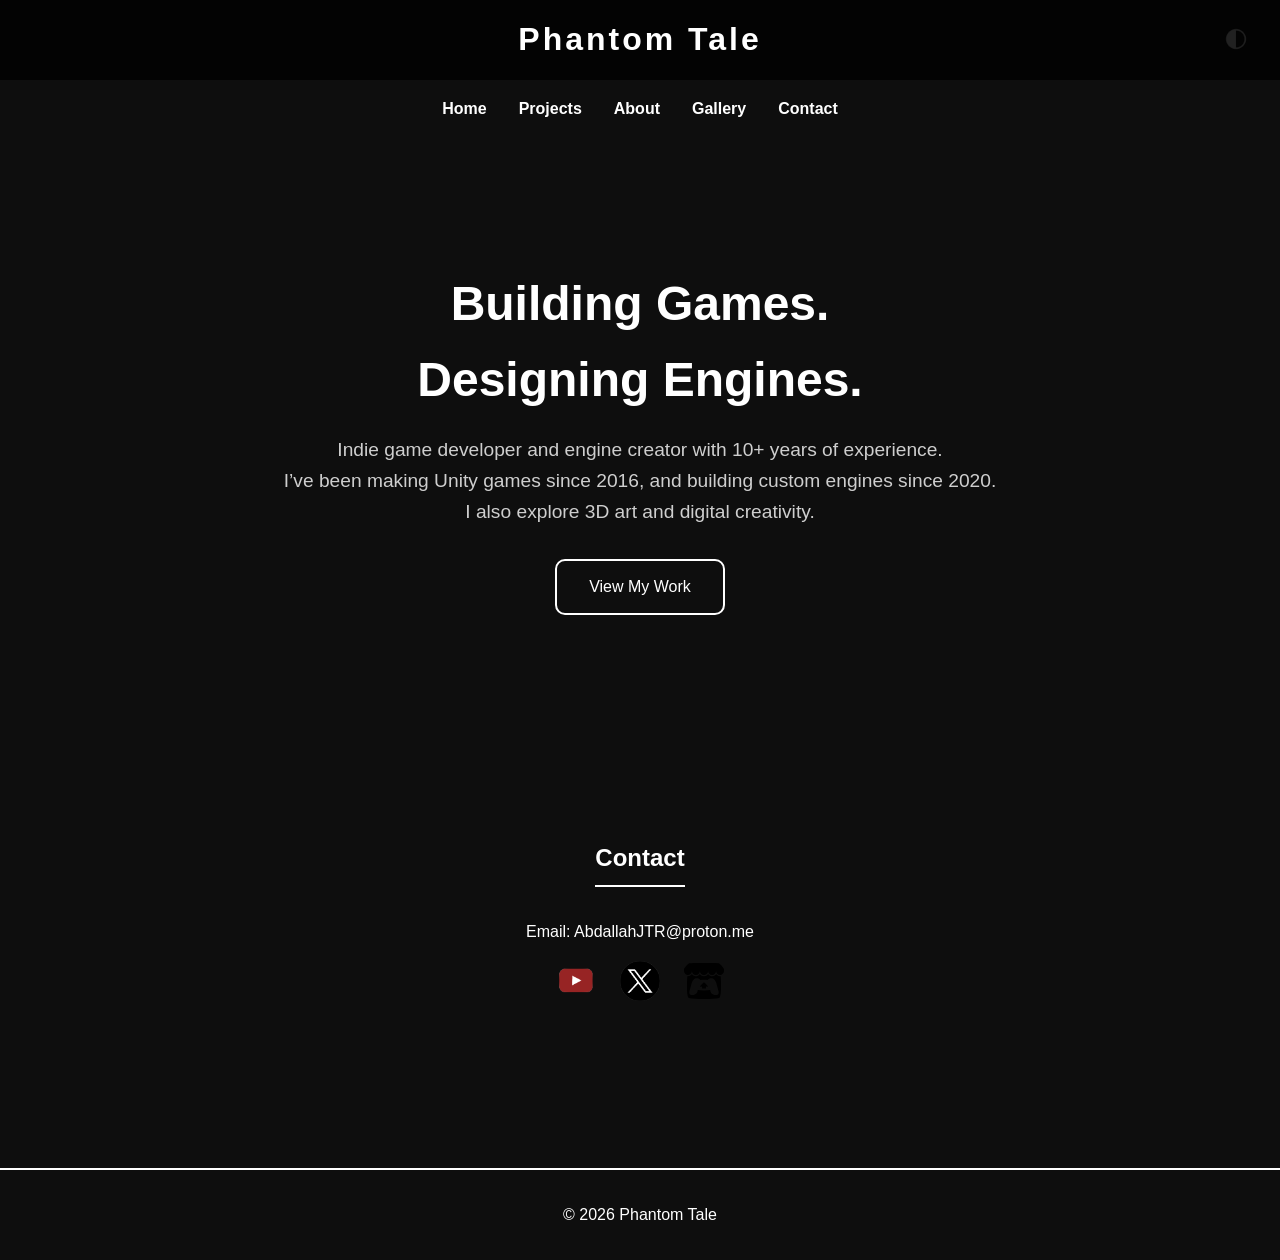
==== index.html @ a6f7a20d "Update index.html" ====
<!DOCTYPE html>
<html lang="en">
<head>
<meta charset="UTF-8">
<meta name="description" content="Phantom Tale - Indie game developer and engine creator. Unity games since 2016, custom engines since 2020, 3D art, and digital creativity.">
<meta name="keywords" content="Indie games, Game engine developer, Unity, 3D art, Engine programming, Digital creativity">
<meta name="author" content="Abdallah Madoui">
<meta name="robots" content="index, follow">
<title>Phantom Tale | Indie Game Developer & Custom Engine Development</title>
<meta name="viewport" content="width=device-width, initial-scale=1.0">
<link rel="canonical" href="https://phantomtale.com/">
<link rel="icon" href="Icon.ico">
<link rel="stylesheet" href="style.css">
</head>
<body>

<header id="top-bar">
  <div class="bar-title">Phantom Tale</div>
  <button id="dark-mode-toggle">
    <img id="theme-icon" src="DarkModeOn.png" alt="Dark Mode">
  </button>
</header>

<nav class="nav">
  <a href="index.html">Home</a>
  <a href="projects.html">Projects</a>
  <a href="about.html">About</a>
  <a href="gallery.html">Gallery</a>
  <a href="#contact">Contact</a>
</nav>

<section class="hero">
  <h1>Building Games.<br>Designing Engines.</h1>
  <p>Indie game developer and engine creator with 10+ years of experience.<br>
     I’ve been making Unity games since 2016, and building custom engines since 2020.<br>
     I also explore 3D art and digital creativity.</p>
  <a href="projects.html" class="btn">View My Work</a>
</section>

<section id="contact" class="section">
  <h2>Contact</h2>
  <p>Email: AbdallahJTR@proton.me</p>
   <div class="contact-links">
    <a href="https://www.youtube.com/@phantom_taleT" target="_blank" aria-label="YouTube">
      <img src="Youtube.png" alt="YouTube Icon">
    </a>
    <a href="https://x.com/AbdallahMadoui" target="_blank" aria-label="X (Twitter)">
      <img src="x.png" alt="X Icon">
    </a>
    <a href="https://phantom-tale.itch.io/" target="_blank" aria-label="itch">
      <img src="itchio.svg" alt="itchio Icon">
    </a>
  </div>
</section>

<footer>
  <p>© 2026 Phantom Tale</p>
</footer>

<script src="script.js"></script>
</body>
</html>
---- style.css ----
/* RESET */
* {
    margin: 0;
    padding: 0;
    box-sizing: border-box;
}

/* BODY & TOP BAR */
body {
    font-family: Arial, Helvetica, sans-serif;
    background: #0e0e0e;
    color: #fff;
    line-height: 1.6;
    padding-top: 80px;
    transition: background 0.4s ease, color 0.4s ease;
}

#top-bar {
position: fixed;
top: 0;
left: 0;
width: 100%;
height: 80px;
background: #030303;
color: #fff;
display: flex;
align-items: center;
justify-content: center;
padding: 0 2rem;
z-index: 1000;
transition: transform 0.4s ease;
}

.bar-title {
    font-size: 2rem;
    font-weight: 900;
    letter-spacing: 3px;
}

/* DARK MODE BUTTON */
#dark-mode-toggle {
position: absolute;
right: 2rem;
background: transparent;
border: none;
cursor: pointer;
}

#dark-mode-toggle img {
width: 24px;
height: 24px;
}

/* NAVIGATION */
.nav {
    display: flex;
    justify-content: center;
    gap: 2rem;
    padding: 1rem 0;
}

.nav a {
    text-decoration: none;
    color: inherit;
    font-weight: bold;
}

/* HERO & SECTION */
.hero {
    text-align: center;
    padding: 8rem 10%;
}

.hero h1 {
    font-size: 3rem;
    margin-bottom: 1rem;
}

.hero p {
    font-size: 1.2rem;
    margin-bottom: 2rem;
    opacity: 0.8;
}

.btn {
    display: inline-block;
    padding: 0.8rem 2rem;
    border: 2px solid currentColor;
    border-radius: 10px;
    text-decoration: none;
    color: inherit;
    transition: all 0.3s ease;
}

.btn:hover {
    background: #fff;
    color: #000;
}

.section {
    padding: 6rem 10%;
    text-align: center;
}

.section h2 {
    margin-bottom: 2rem;
    border-bottom: 2px solid currentColor;
    display: inline-block;
    padding-bottom: 0.5rem;
}

/* GRID */
.grid {
    display: grid;
    grid-template-columns: repeat(auto-fit, minmax(250px, 1fr));
    gap: 2rem;
}

.card {
    padding: 2rem;
    background: #222;
    border: 2px solid #fff;
    border-radius: 12px;
}

/* FOOTER */
footer {
    margin-top: 4rem;
    text-align: center;
    padding: 2rem;
    border-top: 2px solid currentColor;
}

/* LIGHT MODE */
body.light-mode {
    background: #F2F2F2;
    color: #1C1C1C;
}

body.light-mode #top-bar {
    background: #000;
    color: #fff;
}

body.light-mode .card {
    background: #fff;
    border-color: #000;
}

/* GALLERY */
.gallery-grid {
    display: grid;
    grid-template-columns: repeat(auto-fit, minmax(300px, 1fr));
    gap: 2rem;
}

.gallery-item {
    overflow: hidden;
    border-radius: 12px;
    border: 2px solid currentColor;
    transition: transform 0.3s ease;
    position: relative;
}

.gallery-item img,
.gallery-item iframe {
    width: 100%;
    height: auto;
    display: block;
    transition: transform 0.4s ease;
    border-radius: 12px;
}

.gallery-item:hover img,
.gallery-item:hover iframe {
    transform: scale(1.05);
}

.gallery-item::after {
    content: "";
    position: absolute;
    inset: 0;
    background: linear-gradient(to top, rgba(0,0,0,0.4), transparent);
    opacity: 0;
    transition: opacity 0.3s ease;
}

.gallery-item:hover::after {
    opacity: 1;
}

/* MOBILE RESPONSIVE */
@media (max-width: 768px) {
    #top-bar {
    flex-direction: column;
    height: auto;
    padding: 1rem;
    }
    .bar-title {
        font-size: 1.5rem;
        margin-bottom: 0.5rem;
    }
    #dark-mode-toggle {
    position: absolute;
    top: 1rem;
    right: 1rem;
    }
    .nav {
        flex-direction: column;
        gap: 1rem;
        padding: 0.5rem 0 1rem 0;
    }
    .section {
        padding: 4rem 5%;
    }
    .hero h1 {
        font-size: 2rem;
    }
    .hero p {
        font-size: 1rem;
    }
    .btn {
        padding: 0.6rem 1.5rem;
        font-size: 0.9rem;
    }
    .grid,
    .gallery-grid {
        grid-template-columns: 1fr;
    }
    .card,
    .gallery-item {
        padding: 1rem;
    }
}

@media (max-width: 480px) {
    .bar-title {
        font-size: 1.3rem;
    }
    #dark-mode-toggle img {
    width: 20px;
    height: 20px;
    }
    .section h2 {
        font-size: 1.5rem;
    }
    .nav a {
        font-size: 0.9rem;
    }
}
.contact-links {
    display: flex;
    justify-content: center;
    gap: 1.5rem;
    margin-top: 1rem;
}

.contact-links a img {
    width: 40px;
    height: 40px;
    transition: transform 0.3s ease, opacity 0.3s ease;
}

.contact-links a img:hover {
    transform: scale(1.2);
    opacity: 0.8;
}
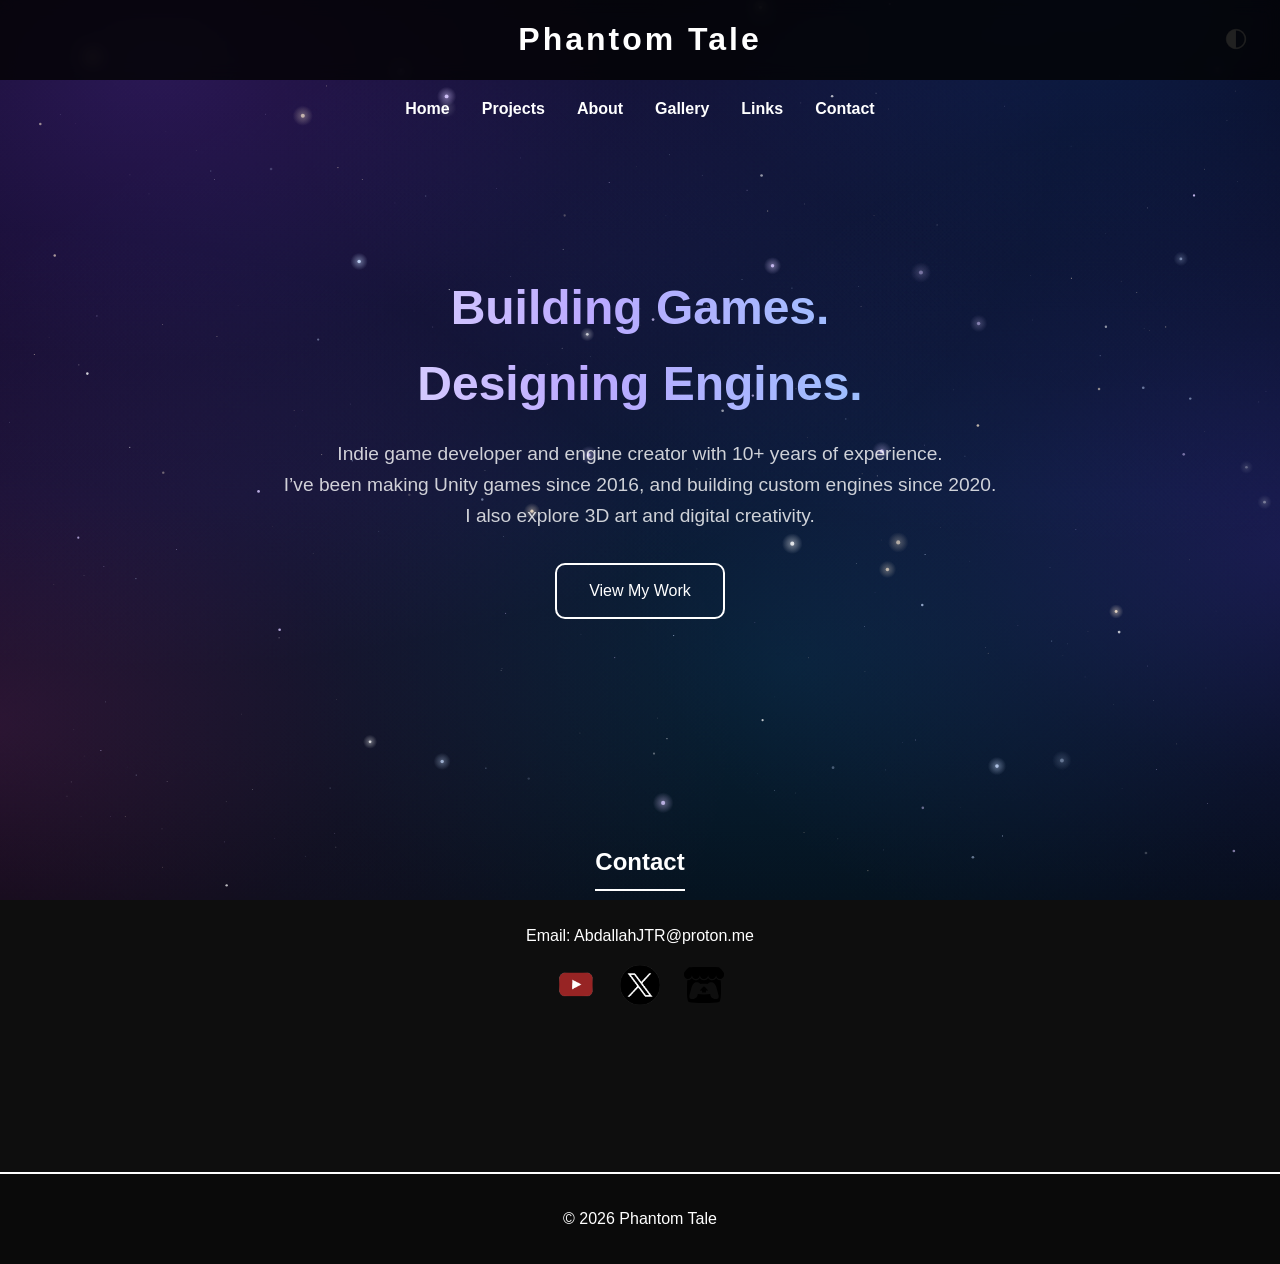
==== commit 6ba31bfb: "new site" ====
--- a/index.html
+++ b/index.html
@@ -11,6 +11,7 @@
 <link rel="canonical" href="https://phantomtale.com/">
 <link rel="icon" href="Icon.ico">
 <link rel="stylesheet" href="style.css">
+<script src="cosmic.js" defer></script>
 </head>
 <body>
 
@@ -22,10 +23,11 @@
 </header>
 
 <nav class="nav">
-  <a href="index.html">Home</a>
+  <a href="/">Home</a>
   <a href="projects.html">Projects</a>
   <a href="about.html">About</a>
   <a href="gallery.html">Gallery</a>
+  <a href="links.html">Links</a>
   <a href="#contact">Contact</a>
 </nav>
 
--- a/style.css
+++ b/style.css
@@ -265,3 +265,203 @@
     transform: scale(1.2);
     opacity: 0.8;
 }
+
+/* ============ COSMIC THEME ============ */
+
+/* Animated background canvas (created by cosmic.js) */
+#cosmos {
+    position: fixed;
+    inset: 0;
+    width: 100%;
+    height: 100%;
+    display: block;
+    z-index: -1;
+    pointer-events: none;
+}
+
+#top-bar {
+    background: rgba(3, 3, 3, 0.82);
+    backdrop-filter: blur(8px);
+    -webkit-backdrop-filter: blur(8px);
+}
+
+/* Nav: animated underline */
+.nav a {
+    position: relative;
+    padding-bottom: 4px;
+}
+
+.nav a::after {
+    content: "";
+    position: absolute;
+    left: 0;
+    bottom: 0;
+    width: 100%;
+    height: 2px;
+    background: linear-gradient(90deg, #9d7bff, #5fd3ff);
+    transform: scaleX(0);
+    transform-origin: left;
+    transition: transform 0.3s ease;
+}
+
+.nav a:hover::after,
+.nav a:focus-visible::after {
+    transform: scaleX(1);
+}
+
+/* Hero: gradient title and glowing button */
+.hero h1 {
+    background: linear-gradient(90deg, #ffffff, #bba9ff 45%, #7fd6ff);
+    -webkit-background-clip: text;
+    background-clip: text;
+    color: transparent;
+}
+
+body.light-mode .hero h1 {
+    background: linear-gradient(90deg, #1c1c3a, #5b3fd1 50%, #1d6fb8);
+    -webkit-background-clip: text;
+    background-clip: text;
+    color: transparent;
+}
+
+.btn:hover {
+    box-shadow: 0 0 26px rgba(150, 120, 255, 0.55);
+}
+
+/* Cards float over the starfield */
+.card {
+    background: rgba(20, 18, 40, 0.72);
+    backdrop-filter: blur(6px);
+    -webkit-backdrop-filter: blur(6px);
+    transition: transform 0.3s ease, box-shadow 0.3s ease;
+}
+
+.card:hover {
+    transform: translateY(-5px);
+    box-shadow: 0 12px 36px rgba(130, 100, 255, 0.3);
+}
+
+body.light-mode .card {
+    background: rgba(255, 255, 255, 0.78);
+}
+
+footer {
+    background: rgba(0, 0, 0, 0.25);
+}
+
+body.light-mode footer {
+    background: rgba(255, 255, 255, 0.45);
+}
+
+/* ============ LINKS PAGE ============ */
+
+.links-intro {
+    max-width: 640px;
+    margin: 0 auto 2.5rem;
+    opacity: 0.8;
+}
+
+.links-grid {
+    display: grid;
+    grid-template-columns: repeat(auto-fill, minmax(280px, 1fr));
+    gap: 2rem;
+    text-align: left;
+}
+
+.link-card {
+    display: flex;
+    flex-direction: column;
+    overflow: hidden;
+    color: inherit;
+    text-decoration: none;
+    border: 2px solid currentColor;
+    border-radius: 12px;
+    background: rgba(20, 18, 40, 0.72);
+    backdrop-filter: blur(6px);
+    -webkit-backdrop-filter: blur(6px);
+    transition: transform 0.3s ease, box-shadow 0.3s ease;
+}
+
+body.light-mode .link-card {
+    background: rgba(255, 255, 255, 0.78);
+}
+
+.link-card:hover,
+.link-card:focus-visible {
+    transform: translateY(-6px);
+    box-shadow: 0 14px 40px rgba(130, 100, 255, 0.35);
+}
+
+.link-shot {
+    aspect-ratio: 16 / 10;
+    overflow: hidden;
+    background: linear-gradient(135deg, #1a1440, #0b1f3a);
+    display: flex;
+    align-items: center;
+    justify-content: center;
+}
+
+.link-shot img {
+    width: 100%;
+    height: 100%;
+    object-fit: cover;
+    object-position: top;
+    display: block;
+    transition: transform 0.4s ease;
+}
+
+.link-card:hover .link-shot img {
+    transform: scale(1.05);
+}
+
+.link-shot .link-initial {
+    font-size: 3.5rem;
+    font-weight: 900;
+    color: rgba(255, 255, 255, 0.55);
+    text-transform: uppercase;
+}
+
+.link-info {
+    padding: 1rem 1.2rem 1.2rem;
+}
+
+.link-info h3 {
+    font-size: 1.1rem;
+    margin-bottom: 0.2rem;
+    overflow-wrap: anywhere;
+}
+
+.link-host {
+    font-size: 0.85rem;
+    opacity: 0.65;
+    margin-bottom: 0.5rem;
+    overflow-wrap: anywhere;
+}
+
+.link-desc {
+    font-size: 0.95rem;
+    opacity: 0.85;
+}
+
+.links-empty {
+    grid-column: 1 / -1;
+    text-align: center;
+    opacity: 0.75;
+}
+
+/* Mobile: centre the stacked nav links */
+@media (max-width: 768px) {
+    .nav {
+        align-items: center;
+    }
+}
+
+/* Respect reduced motion for the hover animations too */
+@media (prefers-reduced-motion: reduce) {
+    .card,
+    .link-card,
+    .link-shot img,
+    .nav a::after {
+        transition: none;
+    }
+}
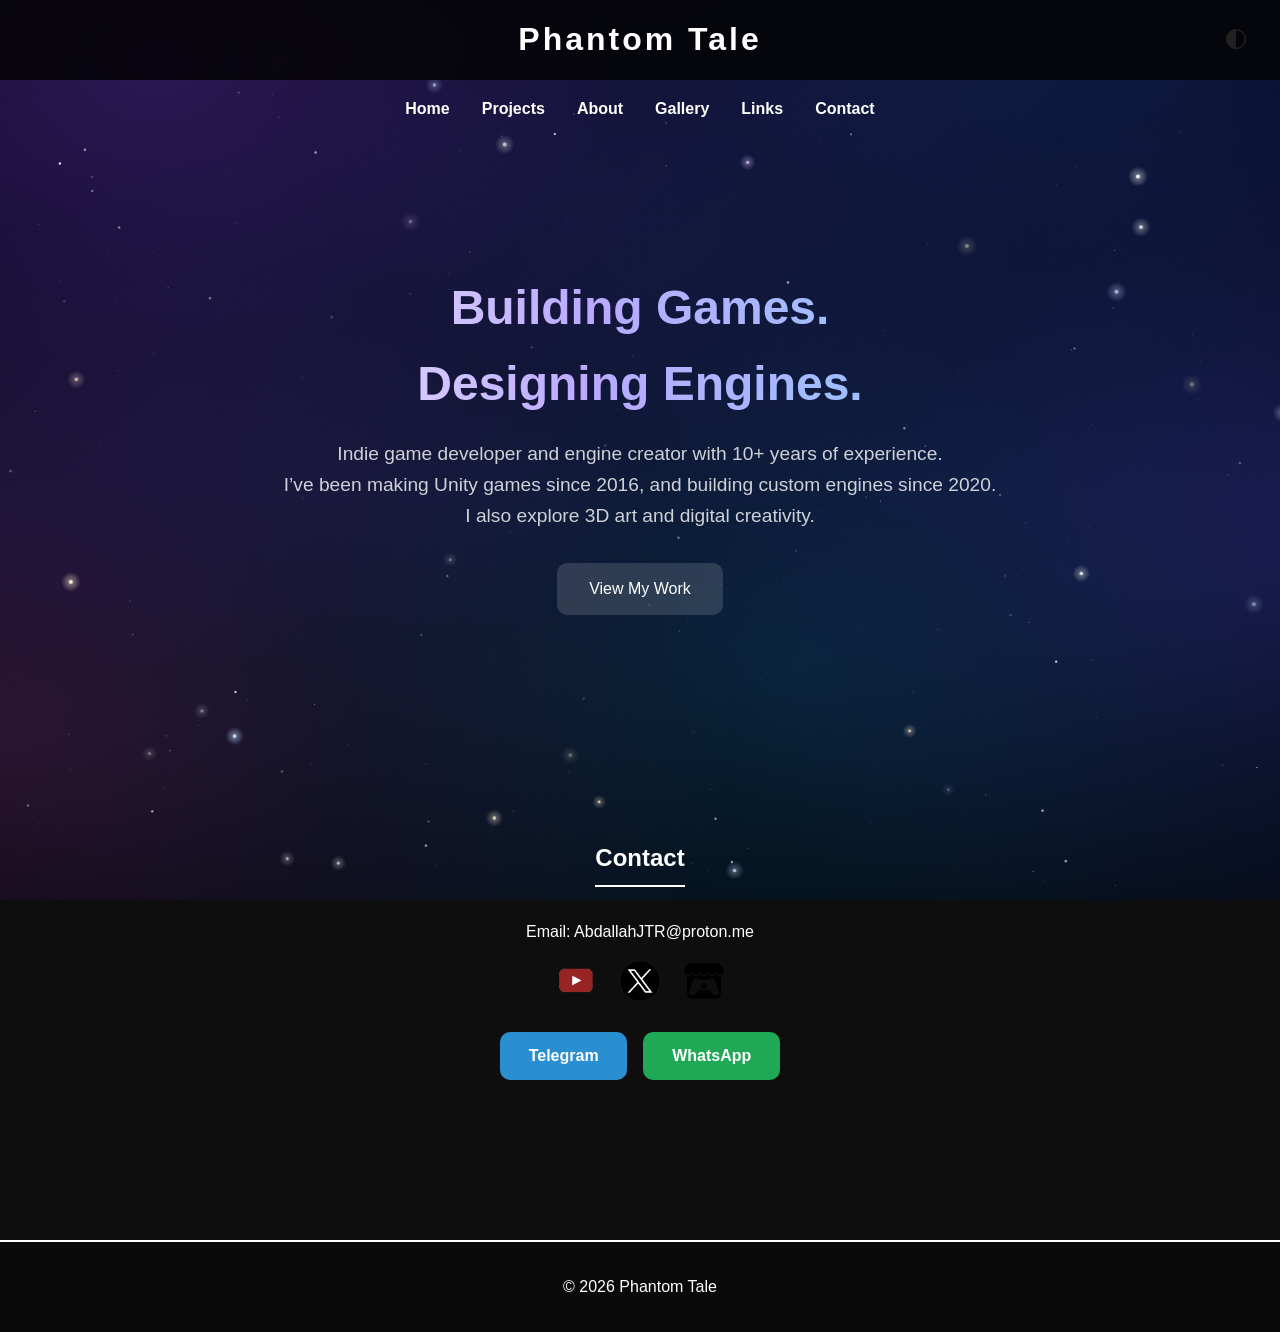
==== commit 864d3b48: "fixes" ====
--- a/index.html
+++ b/index.html
@@ -9,7 +9,8 @@
 <title>Phantom Tale | Indie Game Developer & Custom Engine Development</title>
 <meta name="viewport" content="width=device-width, initial-scale=1.0">
 <link rel="canonical" href="https://phantomtale.com/">
-<link rel="icon" href="Icon.ico">
+<link rel="icon" href="/Icon.ico" type="image/x-icon">
+<link rel="shortcut icon" href="/Icon.ico" type="image/x-icon">
 <link rel="stylesheet" href="style.css">
 <script src="cosmic.js" defer></script>
 </head>
@@ -53,6 +54,10 @@
       <img src="itchio.svg" alt="itchio Icon">
     </a>
   </div>
+  <div class="contact-buttons">
+    <a class="contact-btn telegram" href="https://t.me/PhantomTale" target="_blank" rel="noopener noreferrer">Telegram</a>
+    <a class="contact-btn whatsapp" href="https://wa.me/213774090745" target="_blank" rel="noopener noreferrer">WhatsApp</a>
+  </div>
 </section>
 
 <footer>
--- a/style.css
+++ b/style.css
@@ -85,7 +85,8 @@
 .btn {
     display: inline-block;
     padding: 0.8rem 2rem;
-    border: 2px solid currentColor;
+    border: none;
+    background: rgba(255, 255, 255, 0.14);
     border-radius: 10px;
     text-decoration: none;
     color: inherit;
@@ -449,6 +450,76 @@
     opacity: 0.75;
 }
 
+/* Project cards with a header image that link to Steam */
+.project-card {
+    display: block;
+    padding: 0;
+    overflow: hidden;
+    color: inherit;
+    text-decoration: none;
+}
+
+.project-card img {
+    display: block;
+    width: 100%;
+    height: auto;
+    transition: transform 0.4s ease;
+}
+
+.project-card:hover img {
+    transform: scale(1.04);
+}
+
+.project-title {
+    display: block;
+    padding: 1rem 1.2rem 1.2rem;
+    font-weight: bold;
+}
+
+/* Borderless buttons: keep a soft fill so they still read as buttons */
+body.light-mode .btn {
+    background: rgba(0, 0, 0, 0.08);
+}
+
+body.light-mode .btn:hover {
+    background: #1c1c1c;
+    color: #fff;
+}
+
+/* Telegram / WhatsApp buttons in the Contact section */
+.contact-buttons {
+    display: flex;
+    justify-content: center;
+    flex-wrap: wrap;
+    gap: 1rem;
+    margin-top: 1.5rem;
+}
+
+.contact-btn {
+    display: inline-block;
+    padding: 0.7rem 1.8rem;
+    border: none;
+    border-radius: 10px;
+    color: #fff;
+    font-weight: bold;
+    text-decoration: none;
+    transition: transform 0.3s ease, box-shadow 0.3s ease;
+}
+
+.contact-btn.telegram {
+    background: #2a8fd0;
+}
+
+.contact-btn.whatsapp {
+    background: #1fa855;
+}
+
+.contact-btn:hover,
+.contact-btn:focus-visible {
+    transform: translateY(-3px);
+    box-shadow: 0 8px 24px rgba(130, 100, 255, 0.4);
+}
+
 /* Mobile: centre the stacked nav links */
 @media (max-width: 768px) {
     .nav {
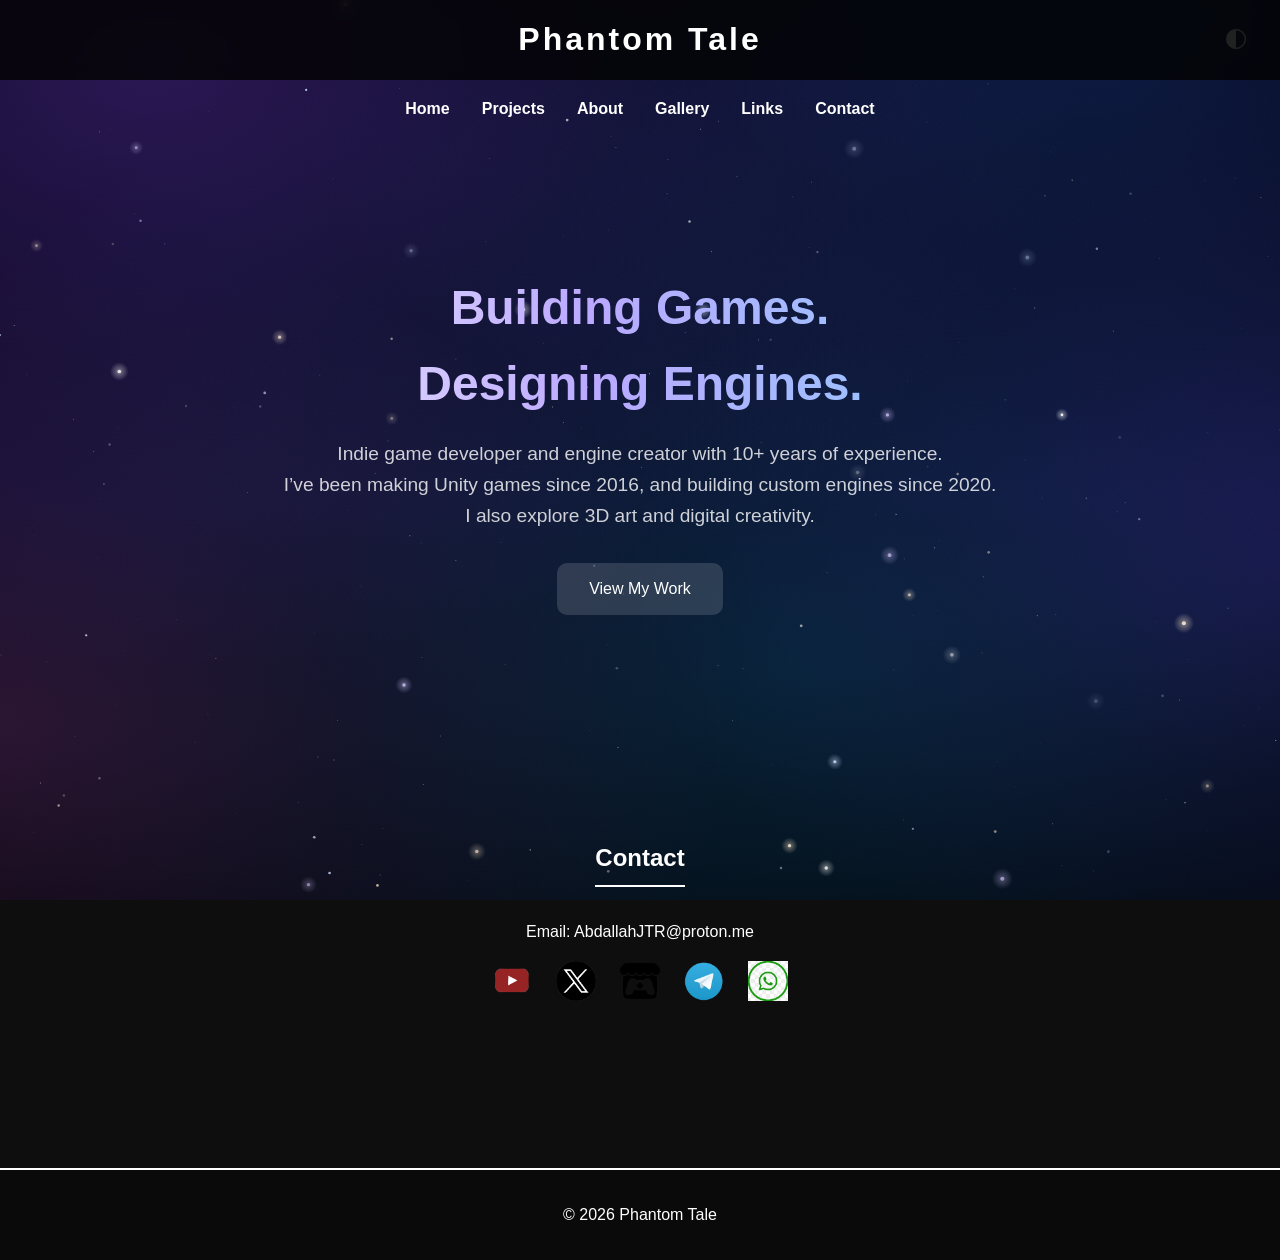
==== commit 09c78318: "fixes" ====
--- a/index.html
+++ b/index.html
@@ -53,10 +53,12 @@
     <a href="https://phantom-tale.itch.io/" target="_blank" aria-label="itch">
       <img src="itchio.svg" alt="itchio Icon">
     </a>
-  </div>
-  <div class="contact-buttons">
-    <a class="contact-btn telegram" href="https://t.me/PhantomTale" target="_blank" rel="noopener noreferrer">Telegram</a>
-    <a class="contact-btn whatsapp" href="https://wa.me/213774090745" target="_blank" rel="noopener noreferrer">WhatsApp</a>
+    <a href="https://t.me/PhantomTale" target="_blank" rel="noopener noreferrer" aria-label="Telegram">
+      <img src="Tg.svg" alt="Telegram Icon">
+    </a>
+    <a href="https://wa.me/213774090745" target="_blank" rel="noopener noreferrer" aria-label="WhatsApp">
+      <img src="WS.svg" alt="WhatsApp Icon">
+    </a>
   </div>
 </section>
 
--- a/style.css
+++ b/style.css
@@ -486,40 +486,6 @@
     color: #fff;
 }
 
-/* Telegram / WhatsApp buttons in the Contact section */
-.contact-buttons {
-    display: flex;
-    justify-content: center;
-    flex-wrap: wrap;
-    gap: 1rem;
-    margin-top: 1.5rem;
-}
-
-.contact-btn {
-    display: inline-block;
-    padding: 0.7rem 1.8rem;
-    border: none;
-    border-radius: 10px;
-    color: #fff;
-    font-weight: bold;
-    text-decoration: none;
-    transition: transform 0.3s ease, box-shadow 0.3s ease;
-}
-
-.contact-btn.telegram {
-    background: #2a8fd0;
-}
-
-.contact-btn.whatsapp {
-    background: #1fa855;
-}
-
-.contact-btn:hover,
-.contact-btn:focus-visible {
-    transform: translateY(-3px);
-    box-shadow: 0 8px 24px rgba(130, 100, 255, 0.4);
-}
-
 /* Mobile: centre the stacked nav links */
 @media (max-width: 768px) {
     .nav {
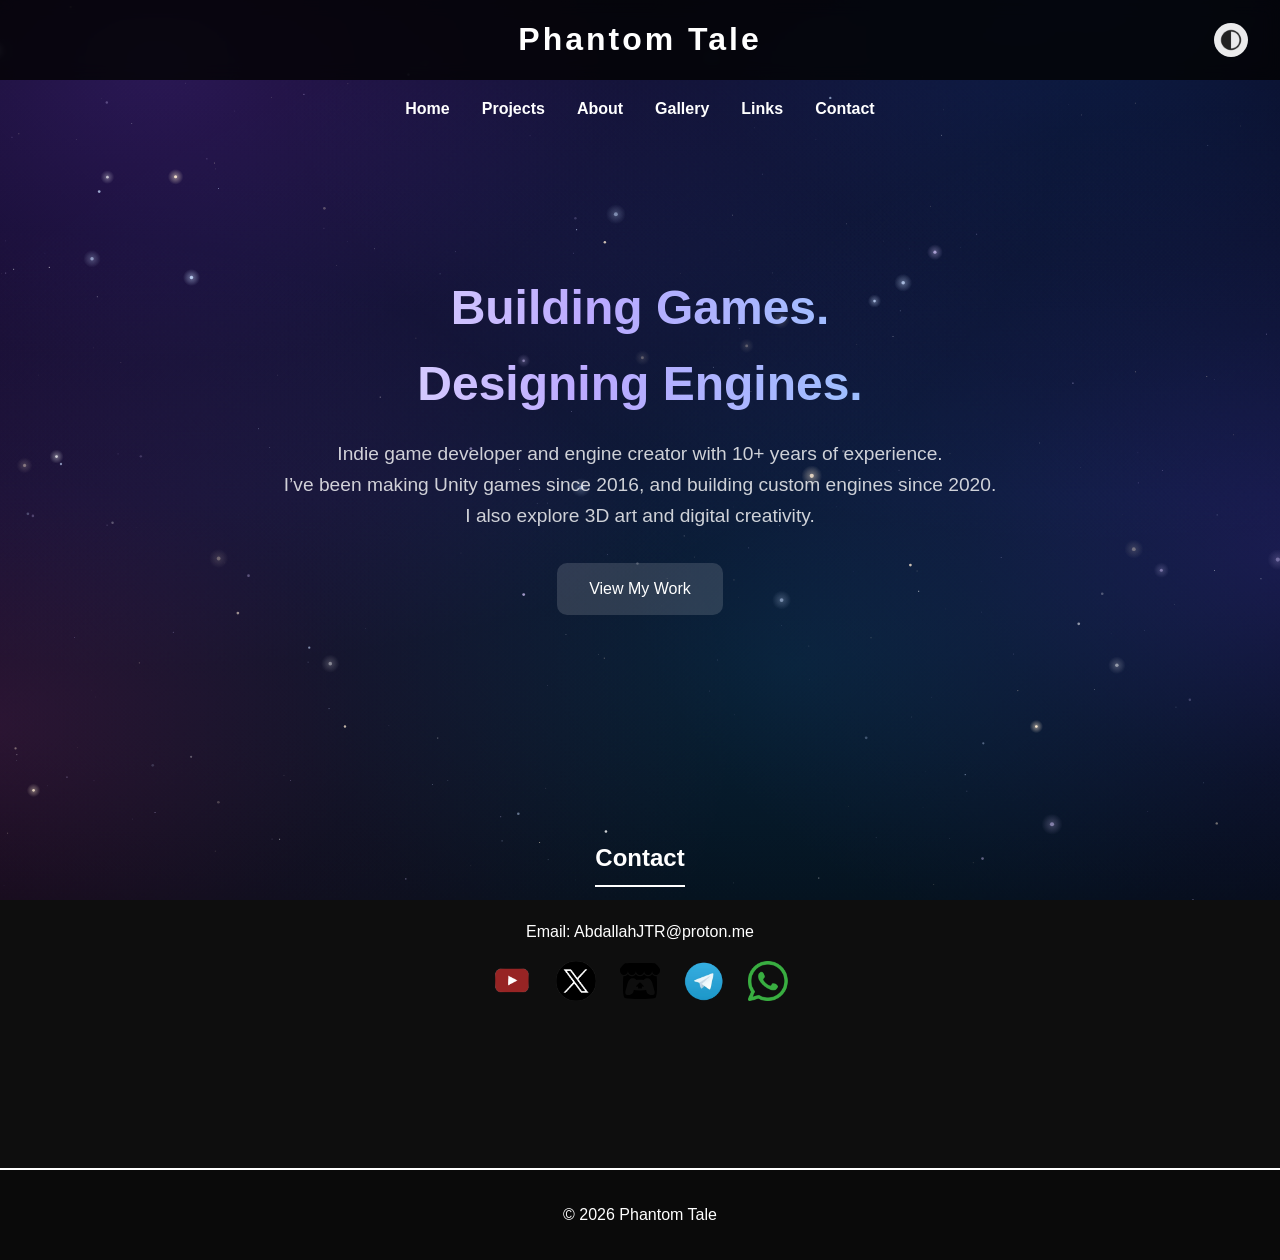
==== commit 0c854a38: "fixes" ====
--- a/index.html
+++ b/index.html
@@ -11,8 +11,8 @@
 <link rel="canonical" href="https://phantomtale.com/">
 <link rel="icon" href="/Icon.ico" type="image/x-icon">
 <link rel="shortcut icon" href="/Icon.ico" type="image/x-icon">
-<link rel="stylesheet" href="style.css">
-<script src="cosmic.js" defer></script>
+<link rel="stylesheet" href="style.css?v=2">
+<script src="cosmic.js?v=2" defer></script>
 </head>
 <body>
 
@@ -66,6 +66,6 @@
   <p>© 2026 Phantom Tale</p>
 </footer>
 
-<script src="script.js"></script>
+<script src="script.js?v=2"></script>
 </body>
 </html>
--- a/style.css
+++ b/style.css
@@ -272,12 +272,28 @@
 /* Animated background canvas (created by cosmic.js) */
 #cosmos {
     position: fixed;
-    inset: 0;
+    top: 0;
+    left: 0;
     width: 100%;
     height: 100%;
     display: block;
     z-index: -1;
     pointer-events: none;
+}
+
+/* Make the dark / light toggle easy to see and click on the dark top bar */
+#dark-mode-toggle {
+    background: rgba(255, 255, 255, 0.92);
+    border-radius: 50%;
+    padding: 5px;
+    line-height: 0;
+    transition: transform 0.2s ease, box-shadow 0.2s ease;
+}
+
+#dark-mode-toggle:hover,
+#dark-mode-toggle:focus-visible {
+    transform: scale(1.1);
+    box-shadow: 0 0 14px rgba(150, 120, 255, 0.6);
 }
 
 #top-bar {
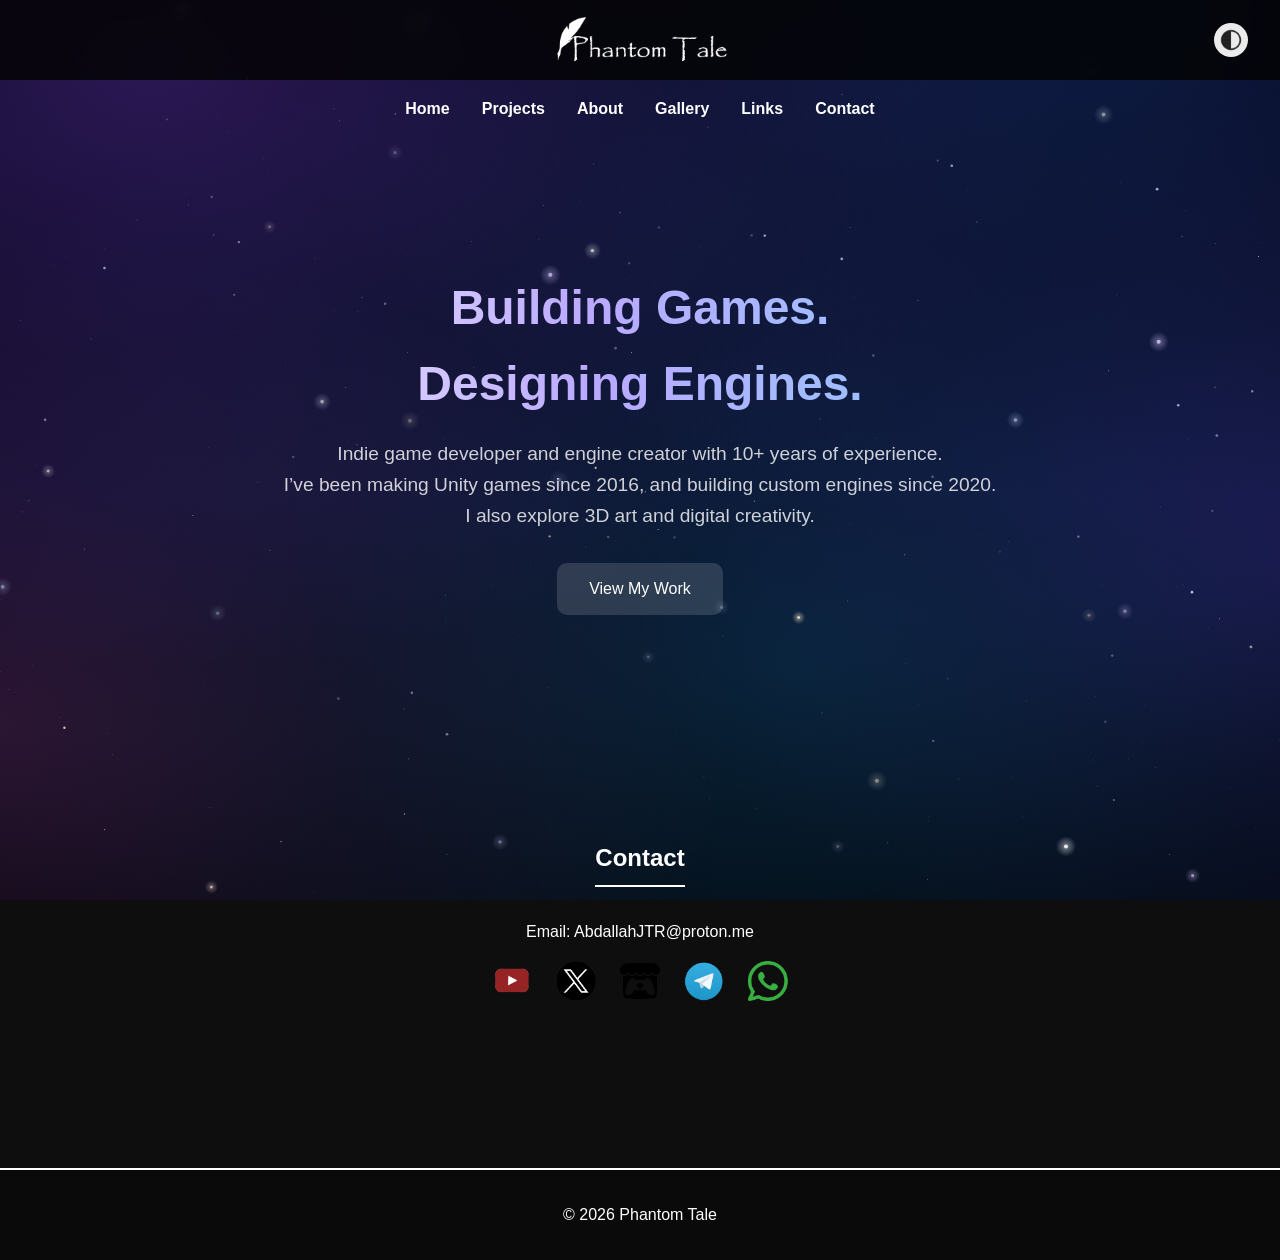
==== commit 2b67c2b2: "updates" ====
--- a/index.html
+++ b/index.html
@@ -17,7 +17,9 @@
 <body>
 
 <header id="top-bar">
-  <div class="bar-title">Phantom Tale</div>
+  <div class="bar-title">
+    <img src="Title.png" alt="Phantom Tale" onerror="this.replaceWith(document.createTextNode(this.alt))">
+  </div>
   <button id="dark-mode-toggle">
     <img id="theme-icon" src="DarkModeOn.png" alt="Dark Mode">
   </button>
@@ -39,6 +41,8 @@
      I also explore 3D art and digital creativity.</p>
   <a href="projects.html" class="btn">View My Work</a>
 </section>
+
+<section id="page-links" class="section links-section" data-page="index" hidden></section>
 
 <section id="contact" class="section">
   <h2>Contact</h2>
@@ -67,5 +71,6 @@
 </footer>
 
 <script src="script.js?v=2"></script>
+<script src="links.js?v=2"></script>
 </body>
 </html>
--- a/style.css
+++ b/style.css
@@ -466,6 +466,37 @@
     opacity: 0.75;
 }
 
+/* Cards keep their own height, so a card without a title has no blank strip */
+.links-grid {
+    align-items: start;
+}
+
+/* A links section with no links is simply hidden */
+.links-section[hidden] {
+    display: none;
+}
+
+/* Embedded YouTube videos */
+.link-video {
+    aspect-ratio: 16 / 9;
+    background: #000;
+}
+
+.link-video iframe {
+    width: 100%;
+    height: 100%;
+    border: 0;
+    display: block;
+}
+
+.video-card:hover {
+    transform: none;
+}
+
+.link-card .link-info:empty {
+    display: none;
+}
+
 /* Project cards with a header image that link to Steam */
 .project-card {
     display: block;
@@ -500,6 +531,21 @@
 body.light-mode .btn:hover {
     background: #1c1c1c;
     color: #fff;
+}
+
+/* Custom image title in the top bar (transparent PNG on the black bar, centred) */
+.bar-title img {
+    display: block;
+    height: 52px;
+    width: auto;
+    max-width: min(70vw, 600px);
+    object-fit: contain;
+}
+
+@media (max-width: 768px) {
+    .bar-title img {
+        height: 40px;
+    }
 }
 
 /* Mobile: centre the stacked nav links */
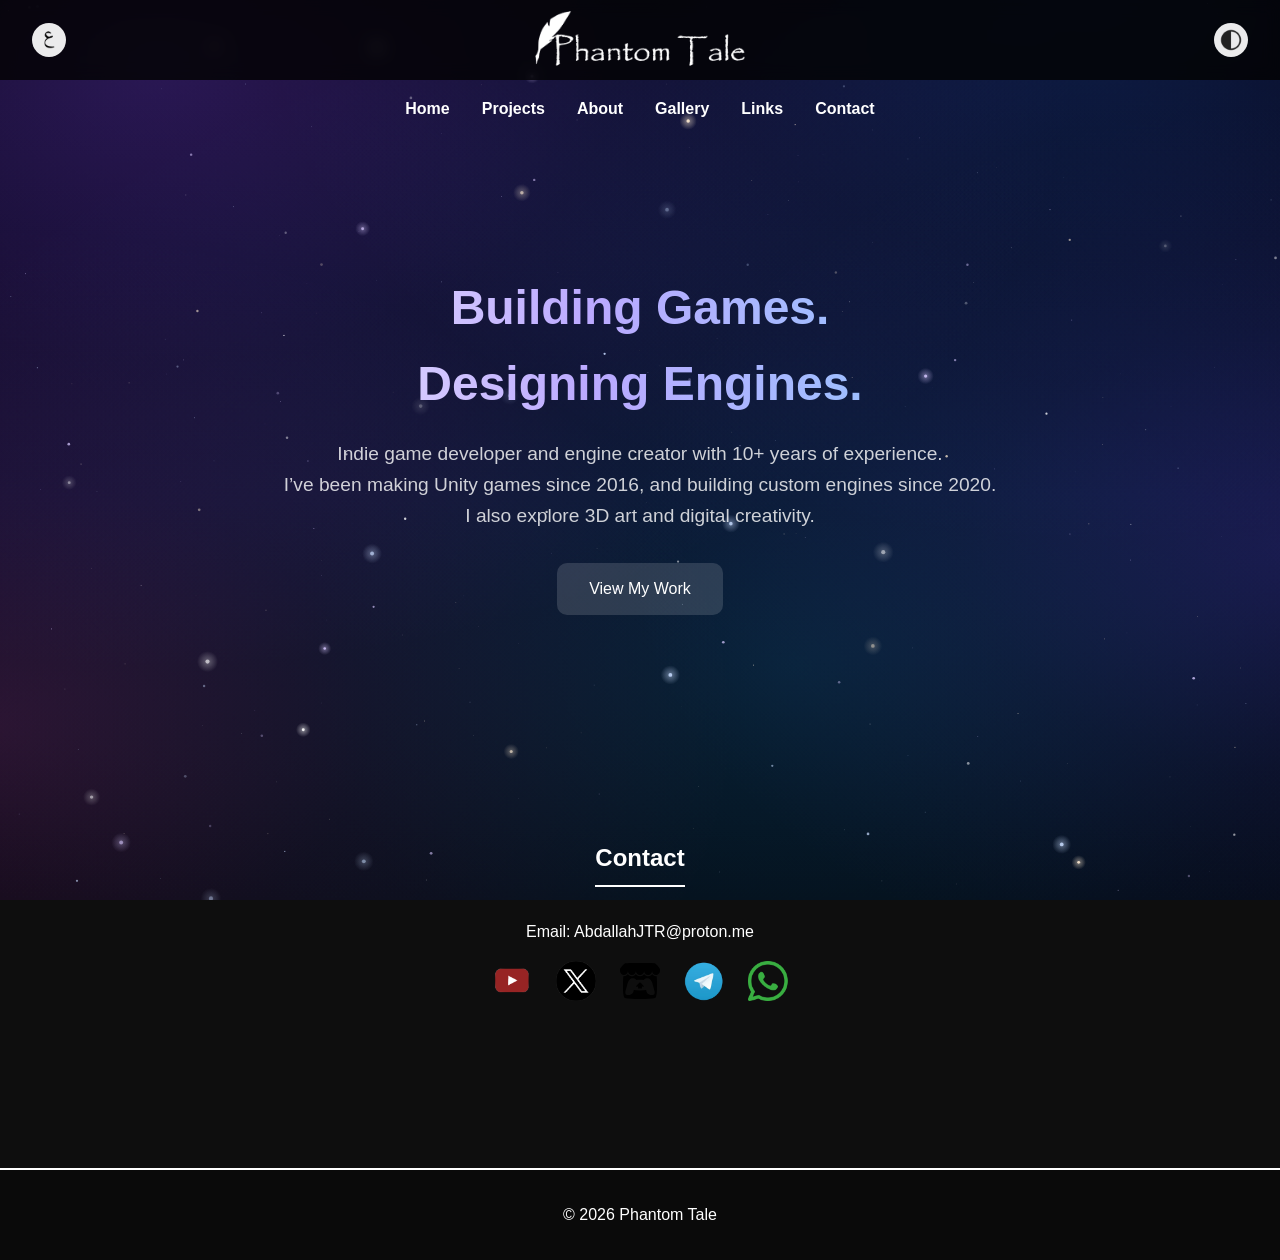
==== commit 31f4378d: "updates" ====
--- a/index.html
+++ b/index.html
@@ -9,14 +9,19 @@
 <title>Phantom Tale | Indie Game Developer & Custom Engine Development</title>
 <meta name="viewport" content="width=device-width, initial-scale=1.0">
 <link rel="canonical" href="https://phantomtale.com/">
+<link rel="alternate" hreflang="en" href="https://phantomtale.com/">
+<link rel="alternate" hreflang="ar" href="https://phantomtale.com/ar/">
+<link rel="alternate" hreflang="x-default" href="https://phantomtale.com/">
 <link rel="icon" href="/Icon.ico" type="image/x-icon">
 <link rel="shortcut icon" href="/Icon.ico" type="image/x-icon">
-<link rel="stylesheet" href="style.css?v=2">
-<script src="cosmic.js?v=2" defer></script>
+<script src="lang.js?v=3"></script>
+<link rel="stylesheet" href="style.css?v=3">
+<script src="cosmic.js?v=3" defer></script>
 </head>
 <body>
 
 <header id="top-bar">
+  <a id="lang-toggle" href="ar/index.html" data-lang="ar" hreflang="ar" lang="ar" aria-label="العربية (Arabic)" title="العربية"><img src="AR.svg" alt="العربية"></a>
   <div class="bar-title">
     <img src="Title.png" alt="Phantom Tale" onerror="this.replaceWith(document.createTextNode(this.alt))">
   </div>
@@ -70,7 +75,7 @@
   <p>© 2026 Phantom Tale</p>
 </footer>
 
-<script src="script.js?v=2"></script>
-<script src="links.js?v=2"></script>
+<script src="script.js?v=3"></script>
+<script src="links.js?v=3"></script>
 </body>
 </html>
--- a/style.css
+++ b/style.css
@@ -206,10 +206,19 @@
     top: 1rem;
     right: 1rem;
     }
+    body {
+        padding-top: 100px; /* the mobile top bar is taller than 80px */
+    }
     .nav {
-        flex-direction: column;
-        gap: 1rem;
-        padding: 0.5rem 0 1rem 0;
+        flex-direction: row;
+        flex-wrap: nowrap;
+        justify-content: center;
+        gap: clamp(0.5rem, 3.2vw, 1.4rem);
+        padding: 1rem 0.5rem;
+    }
+    .nav a {
+        font-size: clamp(0.7rem, 3.5vw, 1rem);
+        white-space: nowrap;
     }
     .section {
         padding: 4rem 5%;
@@ -244,9 +253,6 @@
     }
     .section h2 {
         font-size: 1.5rem;
-    }
-    .nav a {
-        font-size: 0.9rem;
     }
 }
 .contact-links {
@@ -294,6 +300,38 @@
 #dark-mode-toggle:focus-visible {
     transform: scale(1.1);
     box-shadow: 0 0 14px rgba(150, 120, 255, 0.6);
+}
+
+/* Language button (left side of the top bar, mirrors the dark/light button on the right) */
+#lang-toggle {
+    position: absolute;
+    left: 2rem;
+    display: block;
+    background: rgba(255, 255, 255, 0.92);
+    border-radius: 50%;
+    padding: 5px;
+    line-height: 0;
+    transition: transform 0.2s ease, box-shadow 0.2s ease;
+}
+
+#lang-toggle img {
+    display: block;
+    width: 24px;
+    height: 24px;
+    object-fit: contain;
+}
+
+#lang-toggle:hover,
+#lang-toggle:focus-visible {
+    transform: scale(1.1);
+    box-shadow: 0 0 14px rgba(150, 120, 255, 0.6);
+}
+
+@media (max-width: 768px) {
+    #lang-toggle {
+        top: 1rem;
+        left: 1rem;
+    }
 }
 
 #top-bar {
@@ -382,7 +420,7 @@
     display: grid;
     grid-template-columns: repeat(auto-fill, minmax(280px, 1fr));
     gap: 2rem;
-    text-align: left;
+    text-align: start;
 }
 
 .link-card {
@@ -536,23 +574,10 @@
 /* Custom image title in the top bar (transparent PNG on the black bar, centred) */
 .bar-title img {
     display: block;
-    height: 52px;
+    height: 58px;
     width: auto;
     max-width: min(70vw, 600px);
     object-fit: contain;
-}
-
-@media (max-width: 768px) {
-    .bar-title img {
-        height: 40px;
-    }
-}
-
-/* Mobile: centre the stacked nav links */
-@media (max-width: 768px) {
-    .nav {
-        align-items: center;
-    }
 }
 
 /* Respect reduced motion for the hover animations too */
@@ -564,3 +589,19 @@
         transition: none;
     }
 }
+
+/* ============ ARABIC (right-to-left) ============ */
+html[lang="ar"] body {
+    font-family: "Segoe UI", Tahoma, "Noto Sans Arabic", "Noto Naskh Arabic", Arial, sans-serif;
+    line-height: 1.8;
+}
+
+html[lang="ar"] .hero h1 {
+    line-height: 1.5;
+}
+
+/* Email addresses and other Latin text keep their own direction inside Arabic text */
+bdi.ltr {
+    unicode-bidi: isolate;
+    direction: ltr;
+}
